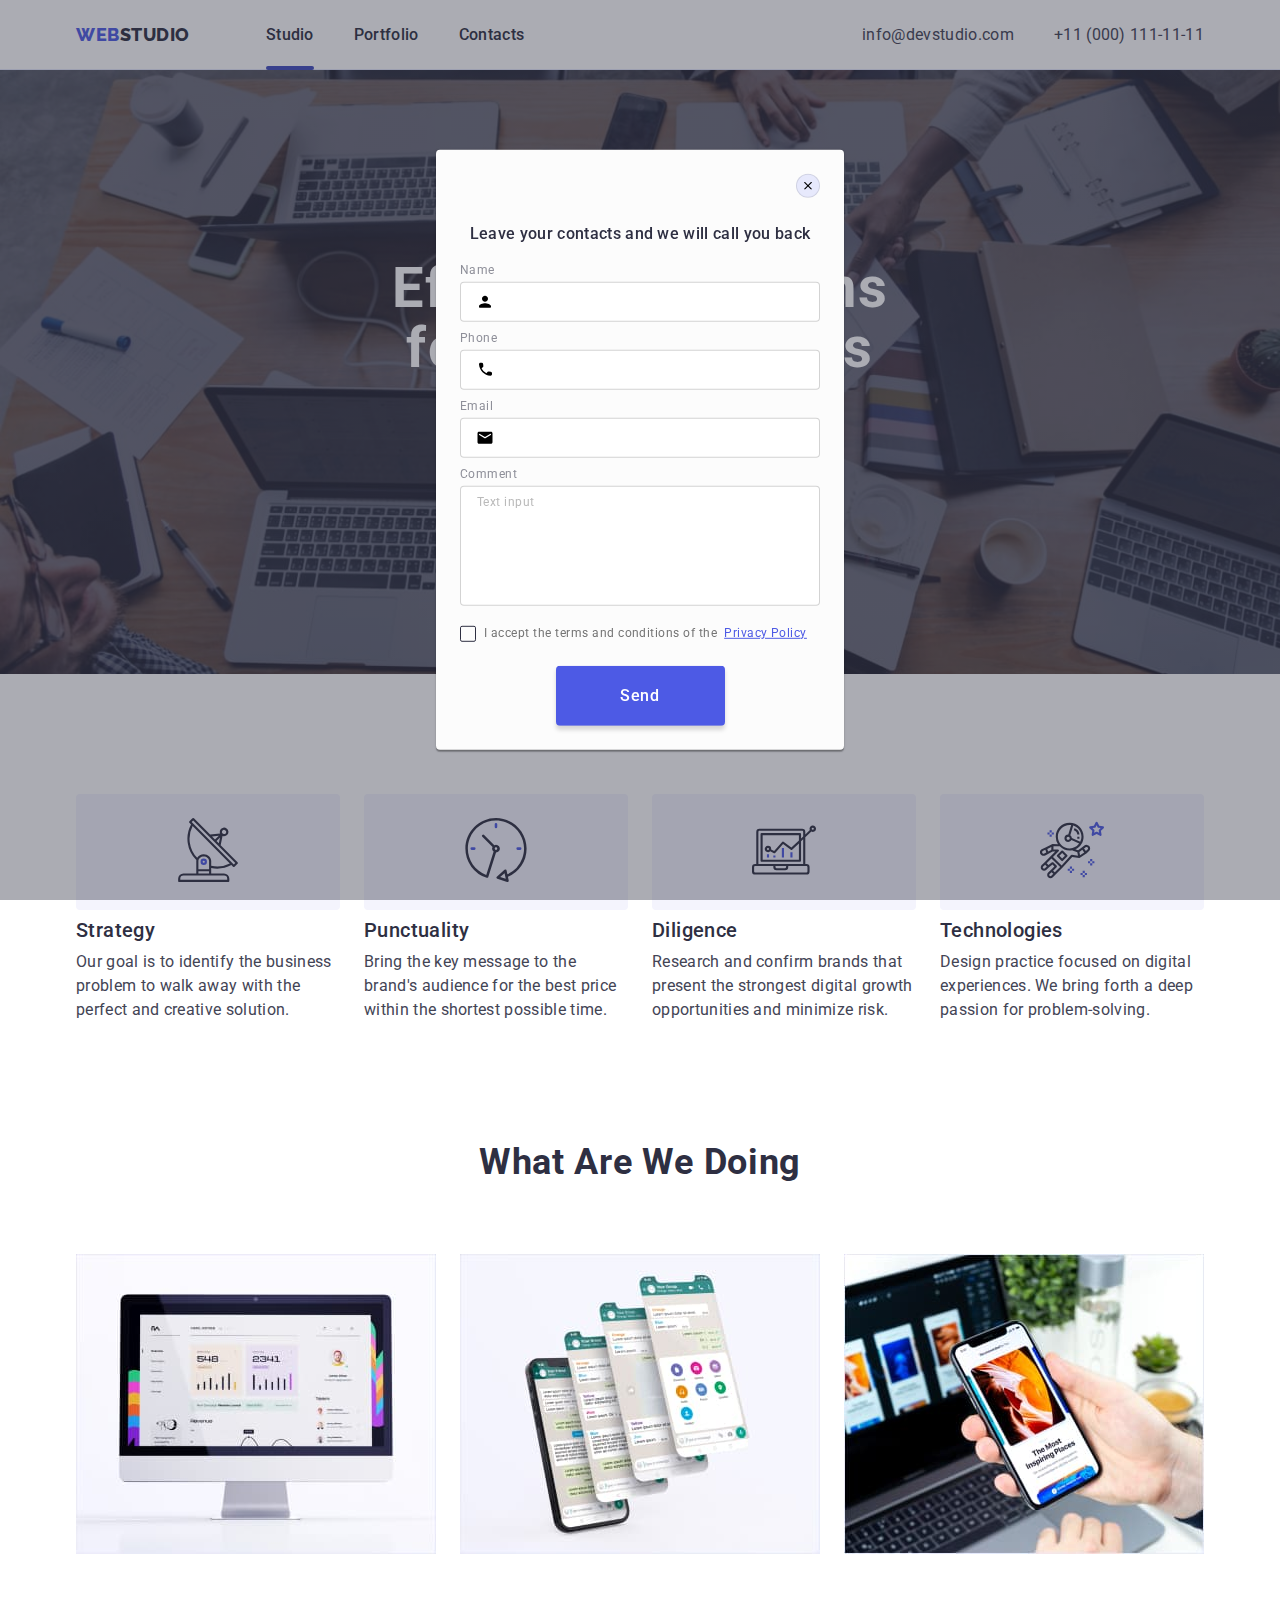
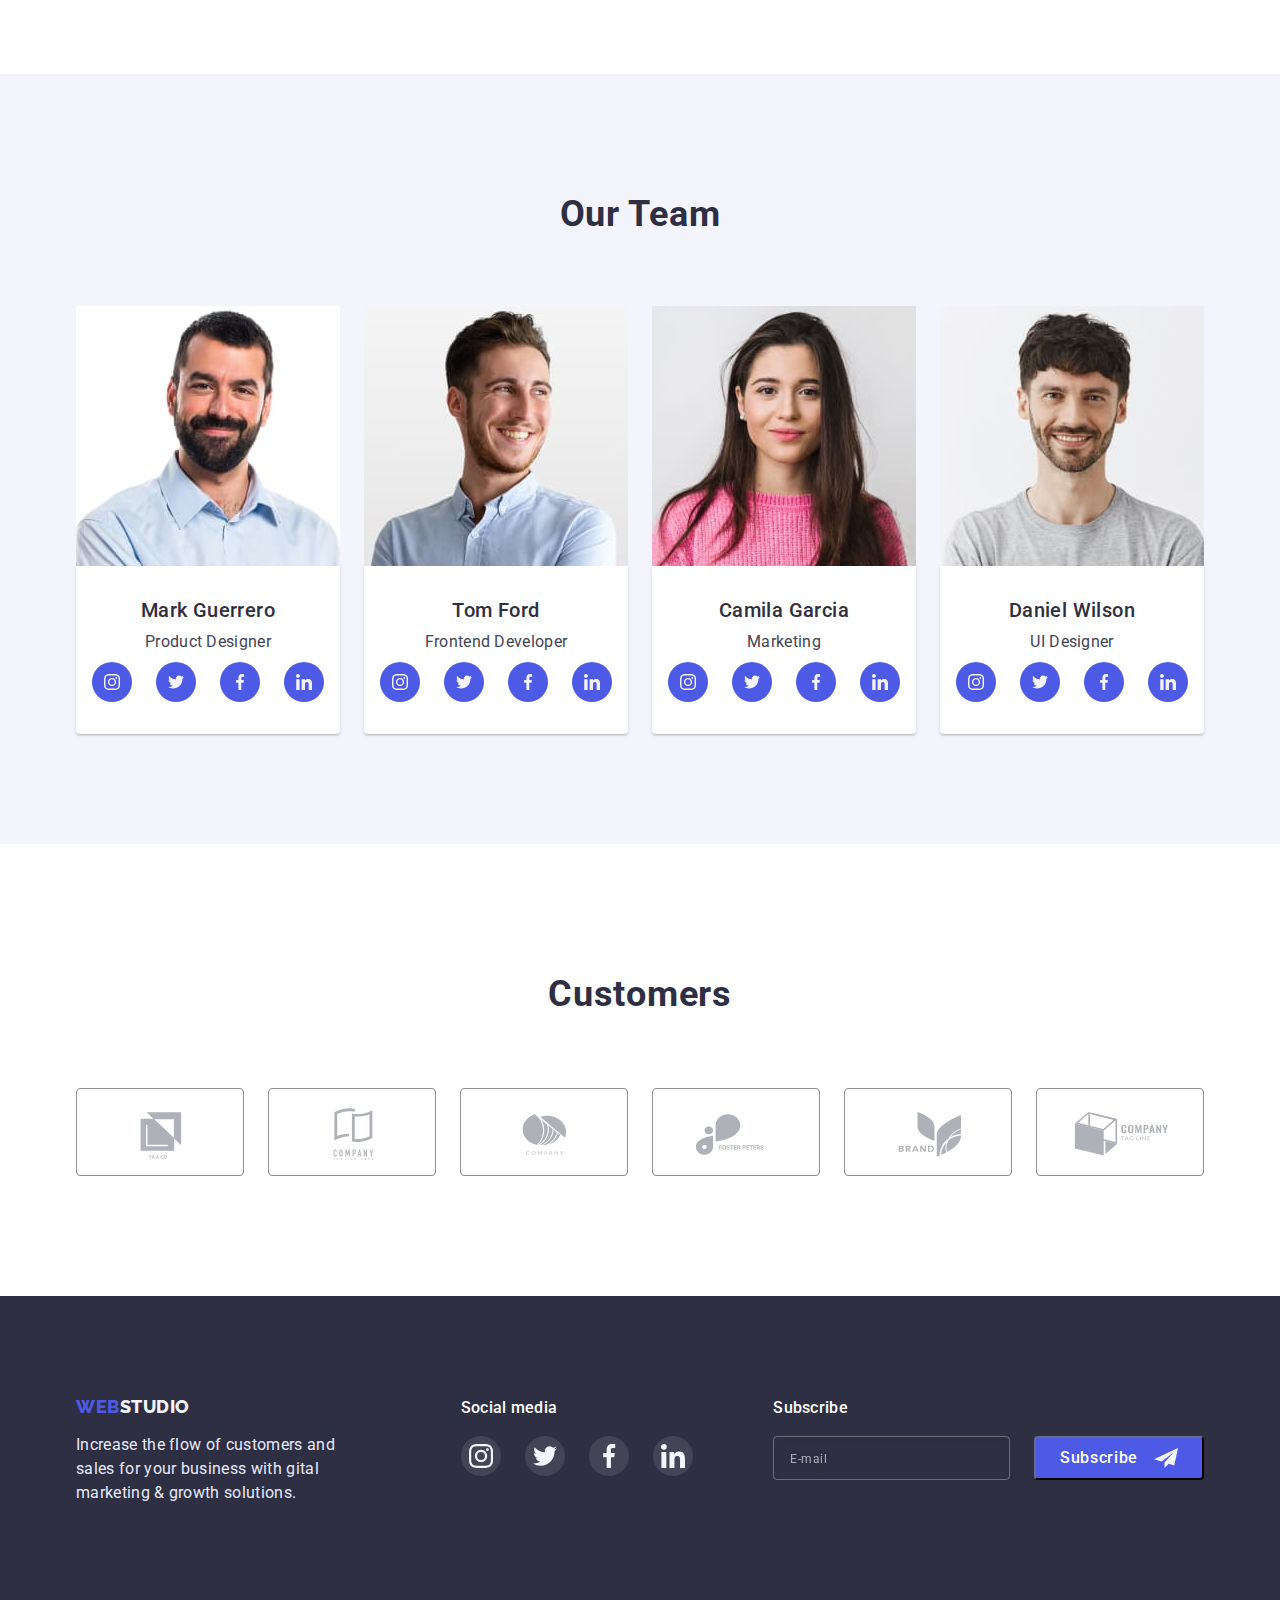
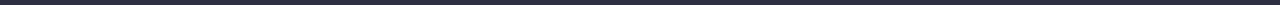
==== index.html @ 211526aa "6#1" ====
<!DOCTYPE html>
<html lang="en">
  <head>
    <meta charset="UTF-8" />
    <meta http-equiv="X-UA-Compatible" content="IE=edge" />
    <meta name="viewport" content="width=device-width, initial-scale=1.0" />

    <link
      rel="stylesheet"
      href="https://cdnjs.cloudflare.com/ajax/libs/modern-normalize/1.0.0/modern-normalize.min.css"
    />

    <link rel="preconnect" href="https://fonts.googleapis.com" />
    <link
      rel="preconnect"
      href="https://fonts.gstatic.com"
      crossorigin="crossorigin"
    />
    <link
      href="https://fonts.googleapis.com/css2?family=Raleway:wght@800&family=Roboto:wght@400;500;700;900&display=swap"
      rel="stylesheet"
    />

    <link rel="stylesheet" href="./css/styles.css" />

    <title>WEBSTUDIO</title>
  </head>

  <body>
    <header class="header">
      <div class="header-wrap container">
        <nav class="header-navigation">
          <!-- logo -->
          <a class="logo-web" href="./index.html">
            Web
            <span class="logo-studio">Studio</span>
          </a>

          <!-- navigation -->
          <ul class="header-list list">
            <li class="header-item">
              <a href="./index.html" class="header-link link current">Studio</a>
            </li>
            <li class="header-item">
              <a href="./portfolio.html" class="header-link link">Portfolio</a>
            </li>
            <li class="header-item">
              <a href="" class="header-link link">Contacts</a>
            </li>
          </ul>
        </nav>
        <address class="header-address">
          <ul class="header-address-list list">
            <li class="header-address-item">
              <a href="mailto:info@devstudio.com" class="header-mail link">
                info@devstudio.com
              </a>
            </li>
            <li class="header-address-item">
              <a href="tel:+110001111111" class="header-tel link">
                +11 (000) 111-11-11
              </a>
            </li>
          </ul>
        </address>
      </div>
    </header>

    <main>
      <!--section1 hero-->
      <section class="hero">
        <div class="hero-wrap container">
          <h1 class="hero-title">
            Effective Solutions
            <br />
            for Your Business
          </h1>
          <button
            class="hero-btn"
            data-modal-open="data-modal-open"
            type="button"
            >Order Service</button
          >
        </div>
      </section>

      <!--section2 prinsiples-->
      <section class="prinsiples">
        <div class="prinsiples-wrap container">
          <h2 class="prinsiples-title visually-hidden">prinsiples</h2>

          <ul class="prinsiples-list list">
            <li class="prinsiples-item">
              <div class="prinsiples-item-icon">
                <svg class="prinsiples-icon" width="64" height="64">
                  <use href="./images/icons.svg#icon-antenna"></use>
                </svg>
              </div>
              <h3 class="prinsiples-subtitle subtitle">Strategy</h3>
              <p class="prinsiples-text text">
                Our goal is to identify the business problem to walk away with
                the perfect and creative solution.
              </p>
            </li>

            <li class="prinsiples-item">
              <div class="prinsiples-item-icon">
                <svg class="prinsiples-icon" width="64" height="64">
                  <use href="./images/icons.svg#icon-clock"></use>
                </svg>
              </div>
              <h3 class="prinsiples-subtitle subtitle">Punctuality</h3>
              <p class="prinsiples-text text">
                Bring the key message to the brand's audience for the best price
                within the shortest possible time.
              </p>
            </li>

            <li class="prinsiples-item">
              <div class="prinsiples-item-icon">
                <svg class="prinsiples-icon" width="64" height="64">
                  <use href="./images/icons.svg#icon-diagram"></use>
                </svg>
              </div>
              <h3 class="prinsiples-subtitle subtitle">Diligence</h3>
              <p class="prinsiples-text text">
                Research and confirm brands that present the strongest digital
                growth opportunities and minimize risk.
              </p>
            </li>

            <li class="prinsiples-item">
              <div class="prinsiples-item-icon">
                <svg class="prinsiples-icon" width="64" height="64">
                  <use href="./images/icons.svg#icon-astronaut"></use>
                </svg>
              </div>
              <h3 class="prinsiples-subtitle subtitle">Technologies</h3>
              <p class="prinsiples-text text">
                Design practice focused on digital experiences. We bring forth a
                deep passion for problem-solving.
              </p>
            </li>
          </ul>
        </div>
      </section>

      <!--section3 doing-->
      <section class="doing">
        <div class="doing-wrap container">
          <h2 class="doing-title">What are we doing</h2>
          <ul class="doing-list list">
            <li class="doing-item">
              <img
                src="./images/rectangle1.jpg"
                alt="monitor"
                height="300"
                width="360"
              />
            </li>
            <li class="doing-item">
              <img
                src="./images/rectangle2.jpg"
                alt="phone1"
                height="300"
                width="360"
              />
            </li>
            <li class="doing-item">
              <img
                src="./images/rectangle3.jpg"
                alt="phone2"
                height="300"
                width="360"
              />
            </li>
          </ul>
        </div>
      </section>

      <!--section4 team-->
      <section class="team">
        <div class="team-wrap container">
          <h2 class="team-title">Our Team</h2>
          <ul class="team-list list">
            <li class="team-item">
              <img
                src="./images/markguerrero.jpg"
                alt="markguerrero"
                width="264"
                height="260"
              />
              <div class="team-member">
                <h3 class="team-subtitle subtitle">Mark Guerrero</h3>
                <p class="team-text text">Product Designer</p>
                <ul class="team-soc-list list">
                  <li class="team-soc-item">
                    <a href="" class="team-soc-link link">
                      <svg class="team-soc-icon" width="16" height="16">
                        <use href="./images/icons.svg#icon-instagram"></use>
                      </svg>
                    </a>
                  </li>
                  <li class="team-soc-item">
                    <a href="" class="team-soc-link link">
                      <svg class="team-soc-icon" width="16" height="16">
                        <use href="./images/icons.svg#icon-twitter"></use>
                      </svg>
                    </a>
                  </li>
                  <li class="team-soc-item">
                    <a href="" class="team-soc-link link">
                      <svg class="team-soc-icon" width="16" height="16">
                        <use href="./images/icons.svg#icon-facebook"></use>
                      </svg>
                    </a>
                  </li>
                  <li class="team-soc-item">
                    <a href="" class="team-soc-link link">
                      <svg class="team-soc-icon" width="16" height="16">
                        <use href="./images/icons.svg#icon-linkedin"></use>
                      </svg>
                    </a>
                  </li>
                </ul>
              </div>
            </li>

            <li class="team-item">
              <img
                src="./images/tomford.jpg"
                alt="tomford"
                width="264"
                height="260"
              />
              <div class="team-member">
                <h3 class="team-subtitle subtitle">Tom Ford</h3>
                <p class="team-text text">Frontend Developer</p>
                <ul class="team-soc-list list">
                  <li class="team-soc-item">
                    <a href="" class="team-soc-link link">
                      <svg class="team-soc-icon" width="16" height="16">
                        <use href="./images/icons.svg#icon-instagram"></use>
                      </svg>
                    </a>
                  </li>
                  <li class="team-soc-item">
                    <a href="" class="team-soc-link link">
                      <svg class="team-soc-icon" width="16" height="16">
                        <use href="./images/icons.svg#icon-twitter"></use>
                      </svg>
                    </a>
                  </li>
                  <li class="team-soc-item">
                    <a href="" class="team-soc-link link">
                      <svg class="team-soc-icon" width="16" height="16">
                        <use href="./images/icons.svg#icon-facebook"></use>
                      </svg>
                    </a>
                  </li>
                  <li class="team-soc-item">
                    <a href="" class="team-soc-link link">
                      <svg class="team-soc-icon" width="16" height="16">
                        <use href="./images/icons.svg#icon-linkedin"></use>
                      </svg>
                    </a>
                  </li>
                </ul>
              </div>
            </li>

            <li class="team-item">
              <img
                src="./images/camilagarcia.jpg"
                alt="camilagarcia"
                width="264"
                height="260"
              />
              <div class="team-member">
                <h3 class="team-subtitle subtitle">Camila Garcia</h3>
                <p class="team-text text">Marketing</p>
                <ul class="team-soc-list list">
                  <li class="team-soc-item">
                    <a href="" class="team-soc-link link">
                      <svg class="team-soc-icon" width="16" height="16">
                        <use href="./images/icons.svg#icon-instagram"></use>
                      </svg>
                    </a>
                  </li>
                  <li class="team-soc-item">
                    <a href="" class="team-soc-link link">
                      <svg class="team-soc-icon" width="16" height="16">
                        <use href="./images/icons.svg#icon-twitter"></use>
                      </svg>
                    </a>
                  </li>
                  <li class="team-soc-item">
                    <a href="" class="team-soc-link link">
                      <svg class="team-soc-icon" width="16" height="16">
                        <use href="./images/icons.svg#icon-facebook"></use>
                      </svg>
                    </a>
                  </li>
                  <li class="team-soc-item">
                    <a href="" class="team-soc-link link">
                      <svg class="team-soc-icon" width="16" height="16">
                        <use href="./images/icons.svg#icon-linkedin"></use>
                      </svg>
                    </a>
                  </li>
                </ul>
              </div>
            </li>

            <li class="team-item">
              <img
                src="./images/danielwilson.jpg"
                alt="danielwilson"
                width="264"
                height="260"
              />
              <div class="team-member">
                <h3 class="team-subtitle subtitle">Daniel Wilson</h3>
                <p class="team-text text">UI Designer</p>
                <ul class="team-soc-list list">
                  <li class="team-soc-item">
                    <a href="" class="team-soc-link link">
                      <svg class="team-soc-icon" width="16" height="16">
                        <use href="./images/icons.svg#icon-instagram"></use>
                      </svg>
                    </a>
                  </li>
                  <li class="team-soc-item">
                    <a href="" class="team-soc-link link">
                      <svg class="team-soc-icon" width="16" height="16">
                        <use href="./images/icons.svg#icon-twitter"></use>
                      </svg>
                    </a>
                  </li>
                  <li class="team-soc-item">
                    <a href="" class="team-soc-link link">
                      <svg class="team-soc-icon" width="16" height="16">
                        <use href="./images/icons.svg#icon-facebook"></use>
                      </svg>
                    </a>
                  </li>
                  <li class="team-soc-item">
                    <a href="" class="team-soc-link link">
                      <svg class="team-soc-icon" width="16" height="16">
                        <use href="./images/icons.svg#icon-linkedin"></use>
                      </svg>
                    </a>
                  </li>
                </ul>
              </div>
            </li>
          </ul>
        </div>
      </section>
    </main>

    <!--section5 customers-->
    <section class="customers">
      <div class="customers-wrap container">
        <h2 class="customers-title">Customers</h2>
        <ul class="customers-list list">
          <li class="customers-item">
            <a href="" class="customers-link link">
              <svg class="customers-icon" widht="104" height="56">
                <use href="./images/icons.svg#icon-Logo1"></use>
              </svg>
            </a>
          </li>
          <li class="customers-item">
            <a href="" class="customers-link link">
              <svg class="customers-icon" widht="104" height="56">
                <use href="./images/icons.svg#icon-Logo2"></use>
              </svg>
            </a>
          </li>
          <li class="customers-item">
            <a href="" class="customers-link link">
              <svg class="customers-icon" widht="104" height="56">
                <use href="./images/icons.svg#icon-Logo3"></use>
              </svg>
            </a>
          </li>
          <li class="customers-item">
            <a href="" class="customers-link link">
              <svg class="customers-icon" widht="104" height="56">
                <use href="./images/icons.svg#icon-Logo4"></use>
              </svg>
            </a>
          </li>
          <li class="customers-item">
            <a href="" class="customers-link link">
              <svg class="customers-icon" widht="104" height="56">
                <use href="./images/icons.svg#icon-Logo5"></use>
              </svg>
            </a>
          </li>
          <li class="customers-item">
            <a href="" class="customers-link link">
              <svg class="customers-icon" widht="104" height="56">
                <use href="./images/icons.svg#icon-Logo6"></use>
              </svg>
            </a>
          </li>
        </ul>
      </div>
    </section>

    <!-- footer -->
    <footer class="footer">
      <div class="footer-wrap container">
        <div class="footer-logo-wrap">
          <a class="logo-web" href="./index.html">
            Web
            <span class="logo-studio">Studio</span>
          </a>
          <p class="footer-text text">
            Increase the flow of customers and sales for your business with
            gital marketing & growth solutions.
          </p>
        </div>

        <div class="footer-soc-wrap">
          <h2 class="footer-title">Social media</h2>
          <ul class="footer-soc-list list">
            <li class="footer-soc-item">
              <a href="" class="footer-soc-link link">
                <svg class="footer-soc-icon" width="24" height="24">
                  <use href="./images/icons.svg#icon-instagram"></use>
                </svg>
              </a>
            </li>
            <li class="footer-soc-item soc-item">
              <a href="" class="footer-soc-link link">
                <svg class="footer-soc-icon" width="24" height="24">
                  <use href="./images/icons.svg#icon-twitter"></use>
                </svg>
              </a>
            </li>
            <li class="footer-soc-item soc-item">
              <a href="" class="footer-soc-link link">
                <svg class="footer-soc-icon" width="24" height="24">
                  <use href="./images/icons.svg#icon-facebook"></use>
                </svg>
              </a>
            </li>
            <li class="footer-soc-item soc-item">
              <a href="" class="footer-soc-link link">
                <svg class="footer-soc-icon" width="24" height="24">
                  <use href="./images/icons.svg#icon-linkedin"></use>
                </svg>
              </a>
            </li>
          </ul>
        </div>

        <div class="footer-subcribe-wrap">
          <h2 class="footer-title">Subscribe </h2>
          <form class="online-form">
            <input
              type="email"
              class="online-input"
              name="footer-email"
              placeholder="E-mail"
            />
            <button type="submit" class="footer-btn"
              >Subscribe
              <svg class="footer-soc-icon" width="24" height="24">
                <use href="./images/icons.svg#icon-Telegram"></use>
              </svg>
            </button>
          </form>
        </div>
      </div>
    </footer>

    <!-- MODAL-->

    <div class="backdrop" data-modal>
      <!-- <div class="backdrop is-hidden"data-modal="data-modal"> -->
      <div class="modal">
        <button
          class="modal-close"
          data-modal-close="data-modal-close"
          type="button"
        >
          <svg class="btn-modal-close-icon" widht="8" height="8">
            <use href="./images/icons.svg#icon-close-black-18dp"></use>
          </svg>
        </button>

        <p class="modal-title">Leave your contacts and we will call you back</p>

        <form class="modal-form">
          <div class="modal-field-wrap">
            <label for="id-userName" class="modal-input-text">Name</label>
            <div class="input-svg-wrap">
              <input
                class="modal-input"
                name="userName"
                id="id-userName"
                type="text"
                placeholder=""
                required="required"
              />

              <svg class="modal-input-icon" width="18" height="18">
                <use href="./images/icons.svg#icon-person"></use>
              </svg>
            </div>
          </div>

          <div class="modal-field-wrap">
            <label for="id-userPhone" class="modal-input-text">Phone</label>
            <div class="input-svg-wrap">
              <input
                class="modal-input"
                name="userPhone"
                id="id-userPhone"
                type="tel"
                title="+380 (67) 111-11-11"
                pattern="[\+]\d{3}\s[\(]\d{2}[\)]\s\d{3}[\-]\d{2}[\-]\d{2}"
                placeholder=""
                required="required"
              />
              <svg class="modal-input-icon" width="18" height="24">
                <use href="./images/icons.svg#icon-phone"></use>
              </svg>
            </div>
          </div>

          <div class="modal-field-wrap">
            <label for="id-userEmail" class="modal-input-text">Email</label>
            <div class="input-svg-wrap">
              <input
                class="modal-input"
                name="userEmail"
                id="id-userEmail"
                type="email"
                placeholder=""
              />
              <svg class="modal-input-icon" width="18" height="24">
                <use href="./images/icons.svg#icon-email"></use>
              </svg>
            </div>
          </div>

          <div class="modal-field-wrap">
            <label for="id-userComment" class="modal-input-text">Comment</label>
            <textarea
              name="userComment"
              id="id-userComment"
              class="modal-comment"
            >
Text input
            </textarea>
          </div>

          <!--checkbox -->

          <div class="modal-field-wrap">
            <input
              class="modal-check visually-hidden"
              type="checkbox"
              id="id-policy"
              name="policy"
              value="true"
              required="required"
            />
            <label for="id-policy" class="check-text">
              <span>
                <svg class="modal-check-icon" width="10" height="8">
                  <use href="./images/icons.svg#icon-Vector"></use>
                </svg>
              </span>
              I accept the terms and conditions of the &nbsp
              <a class="Privacy-Policy" href="">Privacy Policy</a>
            </label>
          </div>

          <button type="submit" class="submit-btn">Send</button>
        </form>
      </div>
    </div>

    <script src="./js/modal.js"></script>
  </body>
</html>
---- css/styles.css ----
body {
  margin: 0;
  font-family: 'roboto', sans-serif;
}

:root {
  --main-title-color: #2e2f42;
  --second-title-color: #434455;
  --third-title-color: #f4f4fd;
  --fourth-title-color: #4d5ae5;
  --fifth-title-color: #ffffff;
}

.list {
  padding: 0;
  margin: 0;

  list-style: none;
}

.link {
  margin: 0;

  text-decoration: none;
}

h1,
h2,
h3,
p,
ul {
  margin: 0;
}

img {
  display: block;
}

.visually-hidden {
  position: absolute;
  width: 1px;
  height: 1px;
  margin: -1px;
  border: 0;
  padding: 0;
  white-space: nowrap;
  clip-path: inset(100%);
  clip: rect(0 0 0 0);
  overflow: hidden;
}

.text {
  font-size: 16px;
  line-height: 1.5;
  letter-spacing: 0.02em;
}

.subtitle {
  font-weight: 500;
  font-size: 20px;
  line-height: 1.2;
  letter-spacing: 0.02em;
}

.container {
  max-width: 1158px;
  padding: 0 15px;
  margin: 0 auto;
}

/*------------------ HEADER------------------- */

.header {
  width: 100%;

  height: auto;
  border-bottom: 1px solid #e7e9fc;
}

.current {
  position: relative;
}

.current::after {
  content: '';
  position: absolute;
  left: 0;
  width: 100%;
  bottom: -2px;

  height: 4px;
  background: #404bbf;
  border-radius: 2px;
}

.header-wrap {
  display: flex;
  align-items: center;
}

.header-navigation {
  display: flex;
  align-items: center;
  margin-right: auto;
}

.logo-web {
  margin-right: 76px;

  font-family: 'Raleway';
  font-style: normal;
  font-weight: 800;
  font-size: 18px;
  line-height: calc(21 / 18);

  display: flex;
  align-items: center;

  letter-spacing: 0.03em;
  text-transform: uppercase;
  color: var(--fourth-title-color);
  text-decoration: none;
}

.header .logo-web {
  padding-top: 24px;
  padding-bottom: 24px;
}

.logo-studio {
  color: var(--main-title-color);
}

.footer .logo-studio {
  color: var(--third-title-color);
}

.header-list {
  display: flex;
  gap: 40px;
}

.header-item {}

.header-link {
  padding-top: 24px;
  padding-bottom: 24px;

  font-weight: 500;
  font-size: 16px;
  line-height: 1.5;
  letter-spacing: 0.02em;
  color: var(--main-title-color);

  transition: color 250ms cubic-bezier(0.4, 0, 0.2, 1);
}

.header-link:hover,
.header-link:focus {
  font-weight: 500;
  font-size: 16px;
  line-height: 1.5;
  letter-spacing: 0.02em;

  color: var(--fourth-title-color);
}

.header-address {}

.header-address-list {
  display: flex;
  align-items: center;
  gap: 40px;
}

.header-address-item {}

.header-mail,
.header-tel {
  padding-top: 24px;
  padding-bottom: 24px;

  font-size: 16px;
  line-height: 1.5;
  letter-spacing: 0.02em;
  color: var(--second-title-color);
  font-style: normal;

  transition: color 250ms cubic-bezier(0.4, 0, 0.2, 1);
}

.header-mail:hover,
.header-tel:hover,
.header-mail:focus,
.header-tel:focus {
  font-size: 16px;
  line-height: 1.5;
  letter-spacing: 0.02em;

  color: var(--fourth-title-color);
}

/*------------------ MAIN------------------- */

/*--section1 hero--*/

.hero {
  padding-bottom: 188px;
  padding-top: 188px;

  background-color: var(--main-title-color);
  display: block;
  align-items: center;

  background-image: linear-gradient(rgba(46, 47, 66, 0.7),
      rgba(46, 47, 66, 0.7)),
    url(../images/people-office.jpg);
  background-size: cover;
}

.hero-title {
  margin-bottom: 48px;

  font-size: 56px;
  line-height: calc(60 / 56);
  text-align: center;
  letter-spacing: 0.02em;
  color: var(--fifth-title-color);
}

button.hero-btn {
  margin-left: auto;
  margin-right: auto;

  border-radius: 4px;
  border-color: var(--fourth-title-color);
  outline: transparent;
}

.hero-btn {
  padding: 16px 32px;
  display: inline-block;
  align-items: center;

  font-family: inherit;
  font-weight: 500;
  font-size: 16px;
  line-height: 1.5;
  display: flex;
  align-items: center;
  letter-spacing: 0.04em;
  color: var(--fifth-title-color);


  background: var(--fourth-title-color);
  cursor: pointer;

  transition: background-color 250ms cubic-bezier(0.4, 0, 0.2, 1);
}

.hero-btn:hover,
.hero-btn:focus {
  background-color: #404bbf;
}

/*----------section2 prinsiples--------*/

.prinsiples {
  padding: 120px 0;
}

/*icon*/
.prinsiples-list-icon {
  display: flex;
  justify-content: space-between;
  align-items: center;
  gap: 24px;
}

.prinsiples-item-icon {
  margin-bottom: 8px;
  padding: 24px 100px;

  background: #f4f4fd;
  border-radius: 4px;
}

.prinsiples-icon {}

/*text*/

.prinsiples-list {
  display: flex;
  gap: 24px;
}

.prinsiples-item {
  width: calc((100% - 3 * 24px) / 4);
}

.prinsiples-subtitle {
  margin: 0 0 8px 0;

  color: var(--main-title-color);
}

.prinsiples-text {
  margin: 0;

  color: var(--second-title-color);
}

.doing {
  padding-bottom: 120px;
}

.doing-title {
  margin: 0 0 72px 0;

  font-size: 36px;
  line-height: calc(40 / 36);
  text-align: center;
  letter-spacing: 0.02em;
  text-transform: capitalize;
  color: var(--main-title-color);
}

.doing-list {
  display: flex;
  gap: 24px;
  justify-content: space-between;
}

.doing-item {
  width: calc((100% - 24px * 2) / 3);
}

/*-----------section4 team----------*/

.team {
  margin-left: auto;
  margin-right: auto;

  background: var(--third-title-color);
  padding: 120px 0 110px 0;
}

.team-title {
  margin: 0 0 72px 0;

  font-size: 36px;
  line-height: calc(40 / 36);
  text-align: center;
  letter-spacing: 0.02em;
  text-transform: capitalize;
  color: var(--main-title-color);
}

.team-list {
  display: flex;
  justify-content: space-evenly;
  gap: 24px;
}

.team-item {
  width: calc((100% - 24px * 3) / 4);
}

.team-member {
  padding: 32px 0 32px;

  background: var(--fifth-title-color);

  box-shadow: 0px 1px 6px rgba(46, 47, 66, 0.08),
    0px 1px 1px rgba(46, 47, 66, 0.16),
    0px 2px 1px rgba(46, 47, 66, 0.08);
  border-radius: 0px 0px 4px 4px;
}

.team-subtitle {
  margin-bottom: 8px;

  text-align: center;
  color: var(--main-title-color);
}

.team-text {
  margin: 0 auto;

  text-align: center;
  color: var(--second-title-color);
}

.team-soc-list {
  margin-top: 8px;

  display: flex;
  justify-content: center;
  gap: 24px;
}

.team-soc-item {
  width: 40px;
  height: 40px;
}

.team-soc-link {
  width: 100%;
  height: 100%;
  background-color: #4d5ae5;
  border-radius: 50%;

  display: block;
  display: flex;
  justify-content: center;
  align-items: center;

  transition: background-color 250ms cubic-bezier(0.4, 0, 0.2, 1);
}

.team-soc-link:is(:hover, :focus) {
  background-color: #404bbf;
}

.team-soc-icon {
  fill: #f4f4fd;
}

/*-----------section5 customers----------*/
.customers {
  padding-top: 130px;
  padding-bottom: 120px;
}

.customers-title {
  margin-bottom: 72px;

  font-size: 36px;
  line-height: calc (40/36);
  text-align: center;
  letter-spacing: 0.02em;
  text-transform: capitalize;
  color: var(--main-title-color);
}

.customers-list {
  display: flex;
  gap: 24px;
  justify-content: center;
}

.customers-item {
  width: calc((100% - 24px * 5) / 6);
  height: 88px;
}

.customers-link {
  padding: 16px 32px;

  width: 100%;
  height: 100%;
  border: 1px solid #8e8f99;
  border-radius: 4px;

  fill: #afb1b8;

  display: flex;
  align-content: center;
  justify-content: center;

  transition: border 250ms cubic-bezier(0.4, 0, 0.2, 1);
}

.customers-icon {
  transition: fill 250ms cubic-bezier(0.4, 0, 0.2, 1);
}

.customers-link:is(:hover, :focus) {
  border: 1px solid #404bbf;
  border-radius: 4px;
}

.customers-link:is(:hover, :focus) .customers-icon {
  fill: #404bbf;
}

/*------------Main Portfolio----------------*/

/*-- portfolio-navigation --*/

.portfolio {
  padding-top: 96px;
  padding-bottom: 120px;
}

.buttons-list {
  display: flex;
  gap: 24px;
  justify-content: center;
  margin-bottom: 72px;
}

.buttons-item {}

.button {
  background: var(--third-title-color);
}

.buttons-btn {
  padding: 12px 24px;

  font-family: 'Roboto';
  font-weight: 500;
  font-size: 16px;
  line-height: 1.5;
  display: flex;
  align-items: center;
  text-align: center;
  letter-spacing: 0.04em;
  color: #4d5ae5;
  cursor: pointer;

  background: #f4f4fd;

  border: 1px solid #e7e9fc;
  border-radius: 4px;

  transition: color 250ms cubic-bezier(0.4, 0, 0.2, 1),
    background-color 250ms cubic-bezier(0.4, 0, 0.2, 1),
    border 250ms cubic-bezier(0.4, 0, 0.2, 1),
    box-shadow 250ms cubic-bezier(0.4, 0, 0.2, 1);
}

.buttons-btn:hover,
.buttons-btn:focus {
  border: 1px solid var(--fourth-title-color);

  font-style: normal;
  color: var(--fifth-title-color);
  background-color: var(--fourth-title-color);

  box-shadow: 0px 4px 4px rgba(0, 0, 0, 0.25);
}

/*-------Portfolio-------*/

.portfolio-list {
  display: flex;
  flex-wrap: wrap;
  gap: 48px 24px;
  justify-content: center;
}

.portfolio-item {}

.portfolio-item:is(:hover, :focus) {
  box-shadow: 0px 1px 6px rgba(46, 47, 66, 0.08),
    0px 1px 1px rgba(46, 47, 66, 0.16),
    0px 2px 1px rgba(46, 47, 66, 0.08);
}

.portfolio-item:is(:hover, :focus) .portfolio-top-text {
  transform: translateY(0%);
}

.portfolio-item .img {
  width: calc((100% - 2 * 24px) / 3);

  display: flex;
}

.portfolio-top-wrap {
  position: relative;
  overflow: hidden;
}

.portfolio-top-text {
  padding: 40px 32px;

  position: absolute;
  top: 0;
  height: 100%;
  transform: translateY(100%);

  font-family: 'Roboto';
  font-style: normal;
  font-size: 16px;
  line-height: 1.5;
  letter-spacing: 0.02em;
  color: #f4f4fd;
  background: #4d5ae5;
  background-blend-mode: soft-light;
  mix-blend-mode: normal;

  transition: transform 250ms cubic-bezier(0.4, 0, 0.2, 1);
  overflow: auto;
}

.portfolio-link {
  transition: box-shadow 250ms cubic-bezier(0.4, 0, 0.2, 1);
}

.portfolio-subtxt-wrap {
  padding: 32px 16px;

  background: #ffffff;
  border: 1px solid #e7e9fc;
  border-top: none;
}

.portfolio-subtitle {
  margin: 0 auto;
  color: var(--main-title-color);
}

.portfolio-text {
  margin-top: 8px;
  color: var(--second-title-color);
}

/*------------------ FOOTER------------------- */

.footer {
  background-color: var(--main-title-color);
  padding-top: 100px;
  padding-bottom: 100px;
}

.footer-wrap {
  display: flex;
  justify-content: flex-start;
  align-items: baseline;
  justify-content: space-between;
}

.footer .logo-web {
  margin-bottom: 16px;
}

.footer-text {
  color: #e7e9fc;
  text-align: left;
  width: 264px;
}

.footer-title {
  margin-bottom: 16px;

  font-weight: 500;
  font-size: 16px;
  line-height: 1.5;
  letter-spacing: 0.02em;
  color: #ffffff;
}

/*---.footer-soc---*/

.footer-soc-wrap {
  margin-left: 120px;
  margin-right: 80px;
}

.footer-soc-list {
  display: flex;
  justify-content: center;
  gap: 24px;
}

.footer-soc-item {
  width: 40px;
  height: 40px;
}

.footer-soc-link {
  width: 100%;
  height: 100%;
  background-color: rgba(255, 255, 255, 0.1);
  display: block;
  border-radius: 50%;

  display: flex;
  justify-content: center;
  align-items: center;

  transition: background-color 250ms cubic-bezier(0.4, 0, 0.2, 1);
}

.footer-soc-link:is(:hover, :focus) {
  background-color: rgba(49, 208, 170, 1);
}

.footer-soc-icon {
  fill: #f4f4fd;
}

/*---footer-subcribe---*/

.footer-subcribe-wrap {}

.online-form {
  display: flex;
  gap: 24px;
}

.online-input {
  display: flex;
  background: inherit;
  padding: 8px 16px;

  margin: 0;

  border: 1px solid rgba(255, 255, 255, 0.3);
  filter: drop-shadow(0px 4px 4px rgba(0, 0, 0, 0.15));
  border-radius: 4px;

  color: rgba(255, 255, 255, 0.6);
}

.online-input::placeholder {
  font-size: 12px;
  line-height: 2;
  letter-spacing: 0.04em;
  color: rgba(255, 255, 255, 0.6);
}

.footer-btn {
  padding: 8px 24px;

  display: flex;
  gap: 16px;

  font-family: 'Roboto';
  font-weight: 500;
  font-size: 16px;
  line-height: 1.5;
  letter-spacing: 0.04em;

  color: #ffffff;
  border-radius: 4px;
  border-color: #2e2f42;

  background: var(--fourth-title-color);
  cursor: pointer;

  transition: background-color 250ms cubic-bezier(0.4, 0, 0.2, 1);
}

.footer-btn:hover,
.footer-btn:focus {
  background-color: #404bbf;
}

.footer-btn .footer-soc-icon {}

/*-- MODAL --*/

.backdrop {
  position: fixed;
  top: 0;

  width: 100%;
  height: 100%;

  background-color: rgba(46, 47, 66, 0.4);

  transition: opacity 250ms cubic-bezier(0.4, 0, 0.2, 1),
    visibility 250ms cubic-bezier(0.4, 0, 0.2, 1);
}

.is-hidden {
  opacity: 0;
  visibility: hidden;
  pointer-events: none;
}

.modal {
  display: block;

  padding: 24px;

  position: absolute;
  top: 50%;
  left: 50%;

  transform: translate(-50%, -50%) scaleX(1);

  min-height: 576px;
  width: 408px;

  background: #fcfcfc;
  box-shadow: 0px 1px 1px rgba(0, 0, 0, 0.14),
    0px 1px 3px rgba(0, 0, 0, 0.12),
    0px 2px 1px rgba(0, 0, 0, 0.2);
  border-radius: 4px;

  transition: transform 250ms cubic-bezier(0.4, 0, 0.2, 1);
}

.backdrop.is-hidden .modal {
  transform: translate(-50%, -50%) scaleX(0);
}

.modal-close {
  display: flex;
  align-items: center;
  margin: 0;
  padding: 0;
  margin-left: auto;
  cursor: pointer;

  border-radius: 50%;
  width: 24px;
  height: 24px;
  background: #e7e9fc;
  border: 1px solid rgba(0, 0, 0, 0.1);
}

.modal-close:is(:hover, :focus) {
  background: #404bbf;
}

.btn-modal-close-icon {
  margin-left: auto;
  color: #000000;
}

.modal-close:is(:hover, :focus) .btn-modal-close-icon {
  fill: #ffffff;
}

.modal-title {
  margin-bottom: 16px;
  margin-top: 24px;
  text-align: center;

  font-weight: 500;
  font-size: 16px;
  line-height: 1.5;
  text-align: center;
  letter-spacing: 0.02em;
  color: #2e2f42;
}

/*--modal-form--*/

.modal-field-wrap {
  margin-bottom: 8px;
}

.modal-input-text {
  display: block;
  margin-bottom: 4px;
  position: relative;

  font-size: 12px;
  line-height: calc(16 / 12);
  letter-spacing: 0.04em;
  color: #8e8f99;
}

.input-svg-wrap {
  position: relative;
}

.modal-input::placeholder,
.modal-comment::placeholder {
  font-size: 12px;
  line-height: 1.33;
  letter-spacing: 0.04em;
  color: rgba(117, 117, 117, 0.5);

}

.modal-input {
  padding-left: 38px;

  width: 100%;
  height: 40px;

  outline: transparent;
  border: 1px solid rgba(33, 33, 33, 0.2);
  border-radius: 4px;
}

.modal-input:focus,
.modal-comment:focus {
  border: 1px solid #4d5ae5;
}

.modal-input:focus+.modal-input-icon {
  fill: #4d5ae5;
}

.modal-input-icon {
  margin-left: 16px;

  position: absolute;
  left: 0;
  top: 50%;
  transform: translateY(-50%);
}

/*for info*

.modal-input:not(:focus):not(::placeholder):valid {   background-color: #fff;}
.modal-input:invalid {   background-color: rebeccapurple;}
*/

.modal-input::placeholder {
  color: #434455;
}

.modal-comment {
  width: 100%;
  height: 120px;
  padding: 8px 16px;

  resize: none;

  font-size: 12px;
  line-height: 1.33;
  letter-spacing: 0.04em;
  color: rgba(117, 117, 117, 0.5);

  outline: transparent;

  border: 1px solid rgba(33, 33, 33, 0.2);
  border-radius: 4px;
}

/*--checkbox--*/

.modal-check {}

.check-text {
  display: flex;
  margin-top: 16px;

  font-size: 12px;
  line-height: 1.33;
  letter-spacing: 0.04em;
  color: #757575;
}

.check-text span {
  display: flex;
  align-items: center;
  justify-content: center;
  margin-right: 8px;

  width: 16px;
  height: 16px;
  border: 1.25px solid #2E2F42;
  border-radius: 2px;
  transition: background-color 250ms cubic-bezier(0.4, 0, 0.2, 1);
  fill: transparent;
}


.modal-check:checked+.check-text span {
  border: 1.25px solid #404BBF;
  border-radius: 2px;
  background-color: #404BBF;
  fill: #F4F4FD;
}

.Privacy-Policy {
  text-decoration: none;
  text-decoration-line: underline;
  color: #4D5AE5;
}

.submit-btn {
  padding: 16px 32px;
  margin: 0 auto;
  width: 169px;
  margin-top: 24px;

  font-family: 'Roboto';
  font-weight: 500;
  font-size: 16px;
  line-height: 1.5;
  letter-spacing: 0.04em;

  display: flex;
  justify-content: center;

  color: #ffffff;
  background: #4d5ae5;
  box-shadow: 0px 4px 4px rgba(0, 0, 0, 0.15);
  border-radius: 4px;
  border-color: transparent;

  cursor: pointer;

  transition: background-color 250ms cubic-bezier(0.4, 0, 0.2, 1);
}

.submit-btn:is(:hover, :focus) {
  background-color: #404bbf;
}
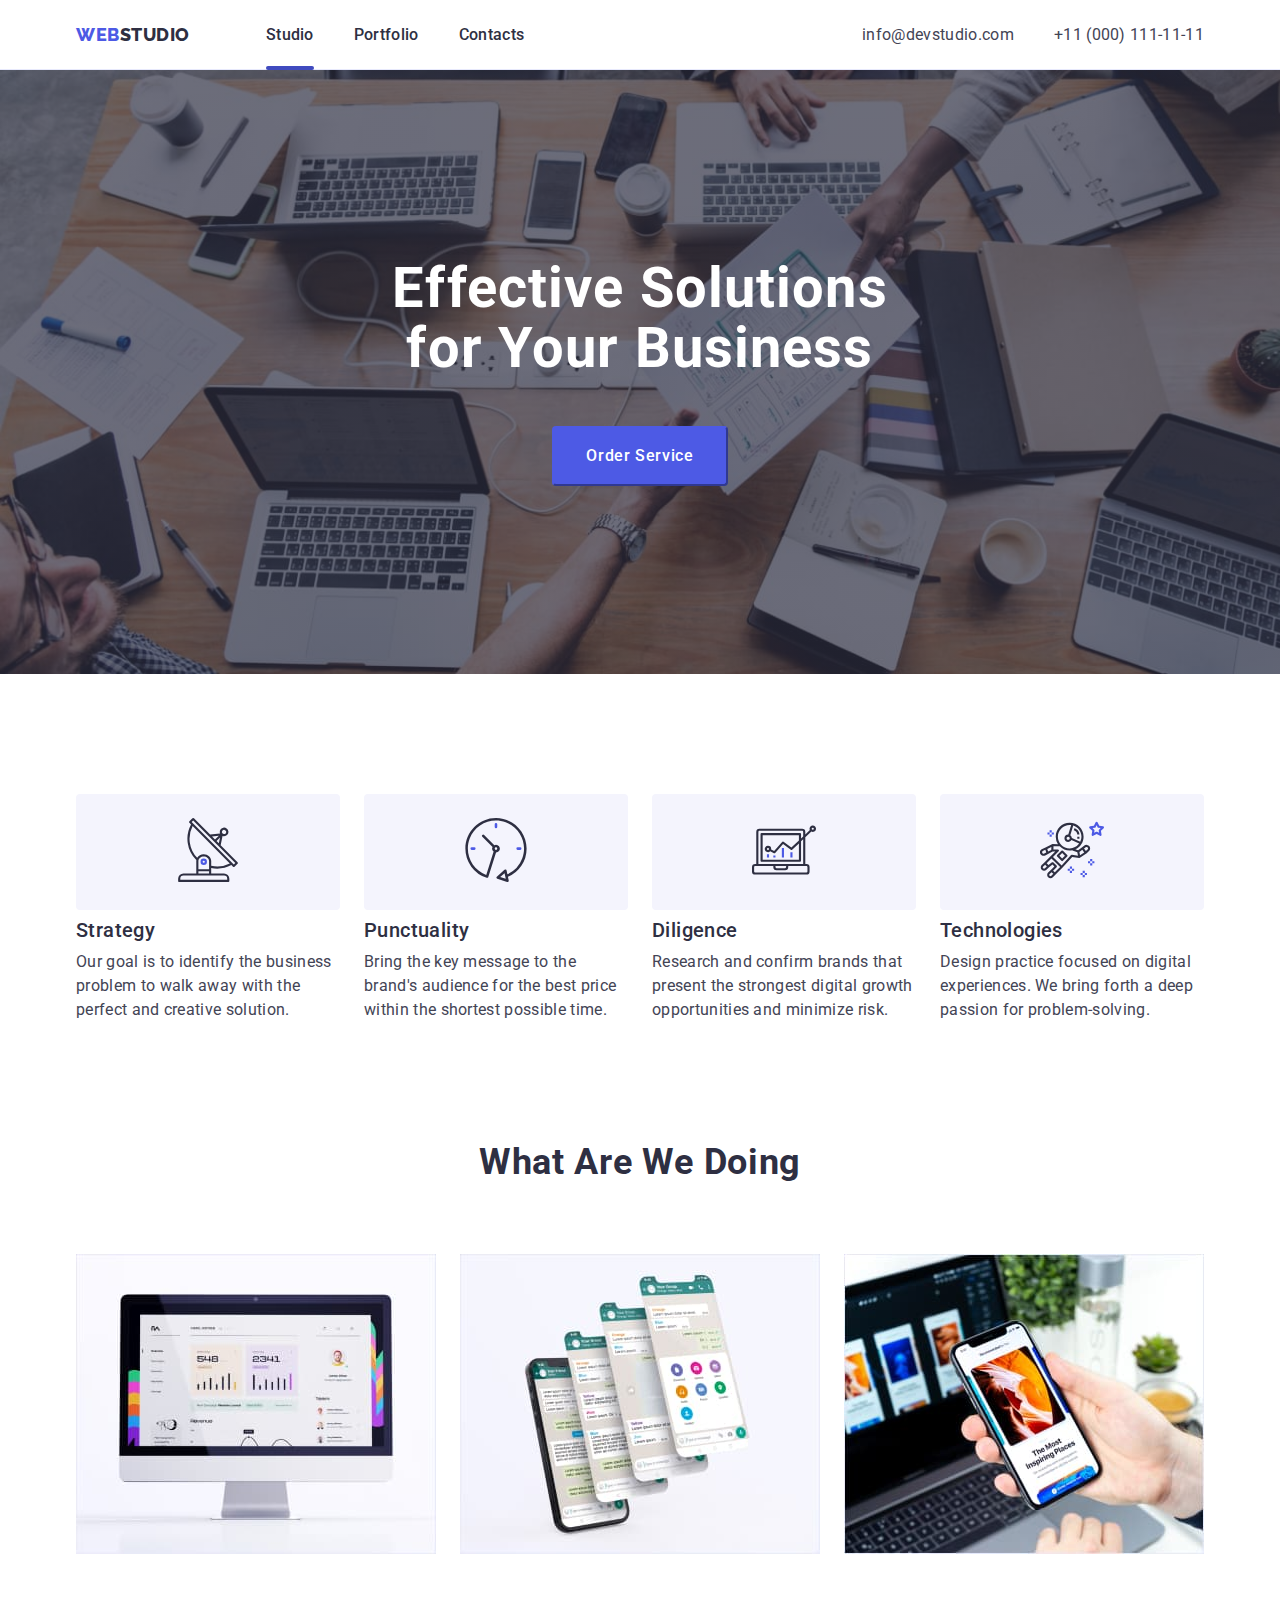
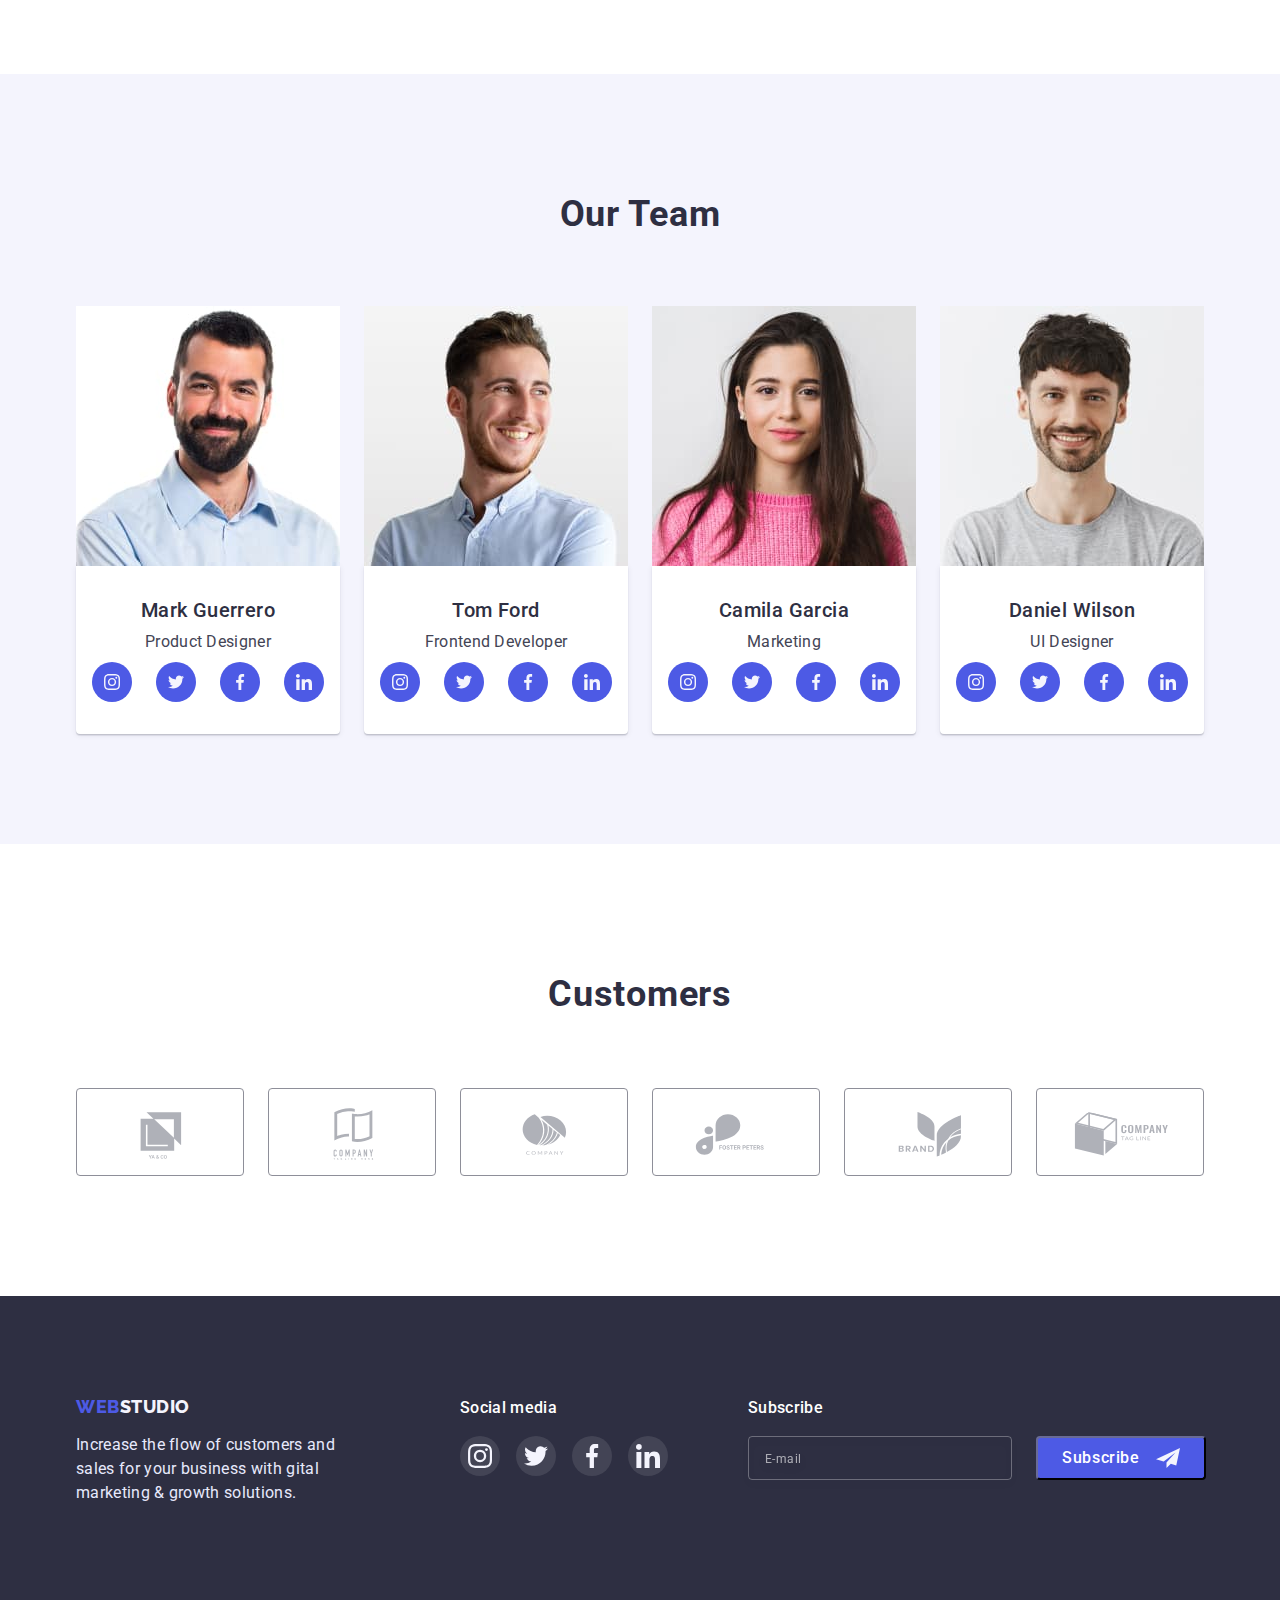
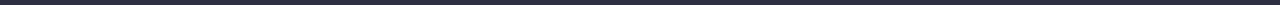
==== commit 72222f4d: "6#3" ====
--- a/index.html
+++ b/index.html
@@ -425,7 +425,7 @@
         </div>
 
         <div class="footer-soc-wrap">
-          <h2 class="footer-title">Social media</h2>
+          <p class="footer-title">Social media</p>
           <ul class="footer-soc-list list">
             <li class="footer-soc-item">
               <a href="" class="footer-soc-link link">
@@ -459,7 +459,7 @@
         </div>
 
         <div class="footer-subcribe-wrap">
-          <h2 class="footer-title">Subscribe </h2>
+          <p class="footer-title">Subscribe </p>
           <form class="online-form">
             <input
               type="email"
@@ -480,8 +480,8 @@
 
     <!-- MODAL-->
 
-    <div class="backdrop" data-modal>
-      <!-- <div class="backdrop is-hidden"data-modal="data-modal"> -->
+    <!-- <div class="backdrop" data-modal> -->
+    <div class="backdrop is-hidden" data-modal="data-modal">
       <div class="modal">
         <button
           class="modal-close"
@@ -549,7 +549,7 @@
             </div>
           </div>
 
-          <div class="modal-field-wrap">
+          <div class="modal-comment-wrap">
             <label for="id-userComment" class="modal-input-text">Comment</label>
             <textarea
               name="userComment"
@@ -562,25 +562,23 @@
 
           <!--checkbox -->
 
-          <div class="modal-field-wrap">
-            <input
-              class="modal-check visually-hidden"
-              type="checkbox"
-              id="id-policy"
-              name="policy"
-              value="true"
-              required="required"
-            />
-            <label for="id-policy" class="check-text">
-              <span>
-                <svg class="modal-check-icon" width="10" height="8">
-                  <use href="./images/icons.svg#icon-Vector"></use>
-                </svg>
-              </span>
-              I accept the terms and conditions of the &nbsp
-              <a class="Privacy-Policy" href="">Privacy Policy</a>
-            </label>
-          </div>
+          <input
+            class="modal-check visually-hidden"
+            type="checkbox"
+            id="id-policy"
+            name="policy"
+            value="true"
+            required="required"
+          />
+          <label for="id-policy" class="check-text">
+            <span>
+              <svg class="modal-check-icon" width="10" height="8">
+                <use href="./images/icons.svg#icon-Vector"></use>
+              </svg>
+            </span>
+            I accept the terms and conditions of the &nbsp
+            <a class="Privacy-Policy" href="">Privacy Policy</a>
+          </label>
 
           <button type="submit" class="submit-btn">Send</button>
         </form>
--- a/css/styles.css
+++ b/css/styles.css
@@ -628,9 +628,11 @@
 
 .footer-wrap {
   display: flex;
-  justify-content: flex-start;
   align-items: baseline;
-  justify-content: space-between;
+}
+
+.footer-logo-wrap {
+  margin-right: 120px;
 }
 
 .footer .logo-web {
@@ -656,14 +658,13 @@
 /*---.footer-soc---*/
 
 .footer-soc-wrap {
-  margin-left: 120px;
   margin-right: 80px;
 }
 
 .footer-soc-list {
   display: flex;
   justify-content: center;
-  gap: 24px;
+  gap: 16px;
 }
 
 .footer-soc-item {
@@ -707,6 +708,8 @@
   background: inherit;
   padding: 8px 16px;
 
+  width: 264px;
+
   margin: 0;
 
   border: 1px solid rgba(255, 255, 255, 0.3);
@@ -892,10 +895,8 @@
 }
 
 .modal-input-icon {
-  margin-left: 16px;
-
   position: absolute;
-  left: 0;
+  left: 16px;
   top: 50%;
   transform: translateY(-50%);
 }
@@ -908,6 +909,10 @@
 
 .modal-input::placeholder {
   color: #434455;
+}
+
+.modal-comment-wrap {
+  margin-bottom: 16px;
 }
 
 .modal-comment {
@@ -934,8 +939,7 @@
 
 .check-text {
   display: flex;
-  margin-top: 16px;
-
+  margin-bottom: 24px;
   font-size: 12px;
   line-height: 1.33;
   letter-spacing: 0.04em;
@@ -974,7 +978,6 @@
   padding: 16px 32px;
   margin: 0 auto;
   width: 169px;
-  margin-top: 24px;
 
   font-family: 'Roboto';
   font-weight: 500;
